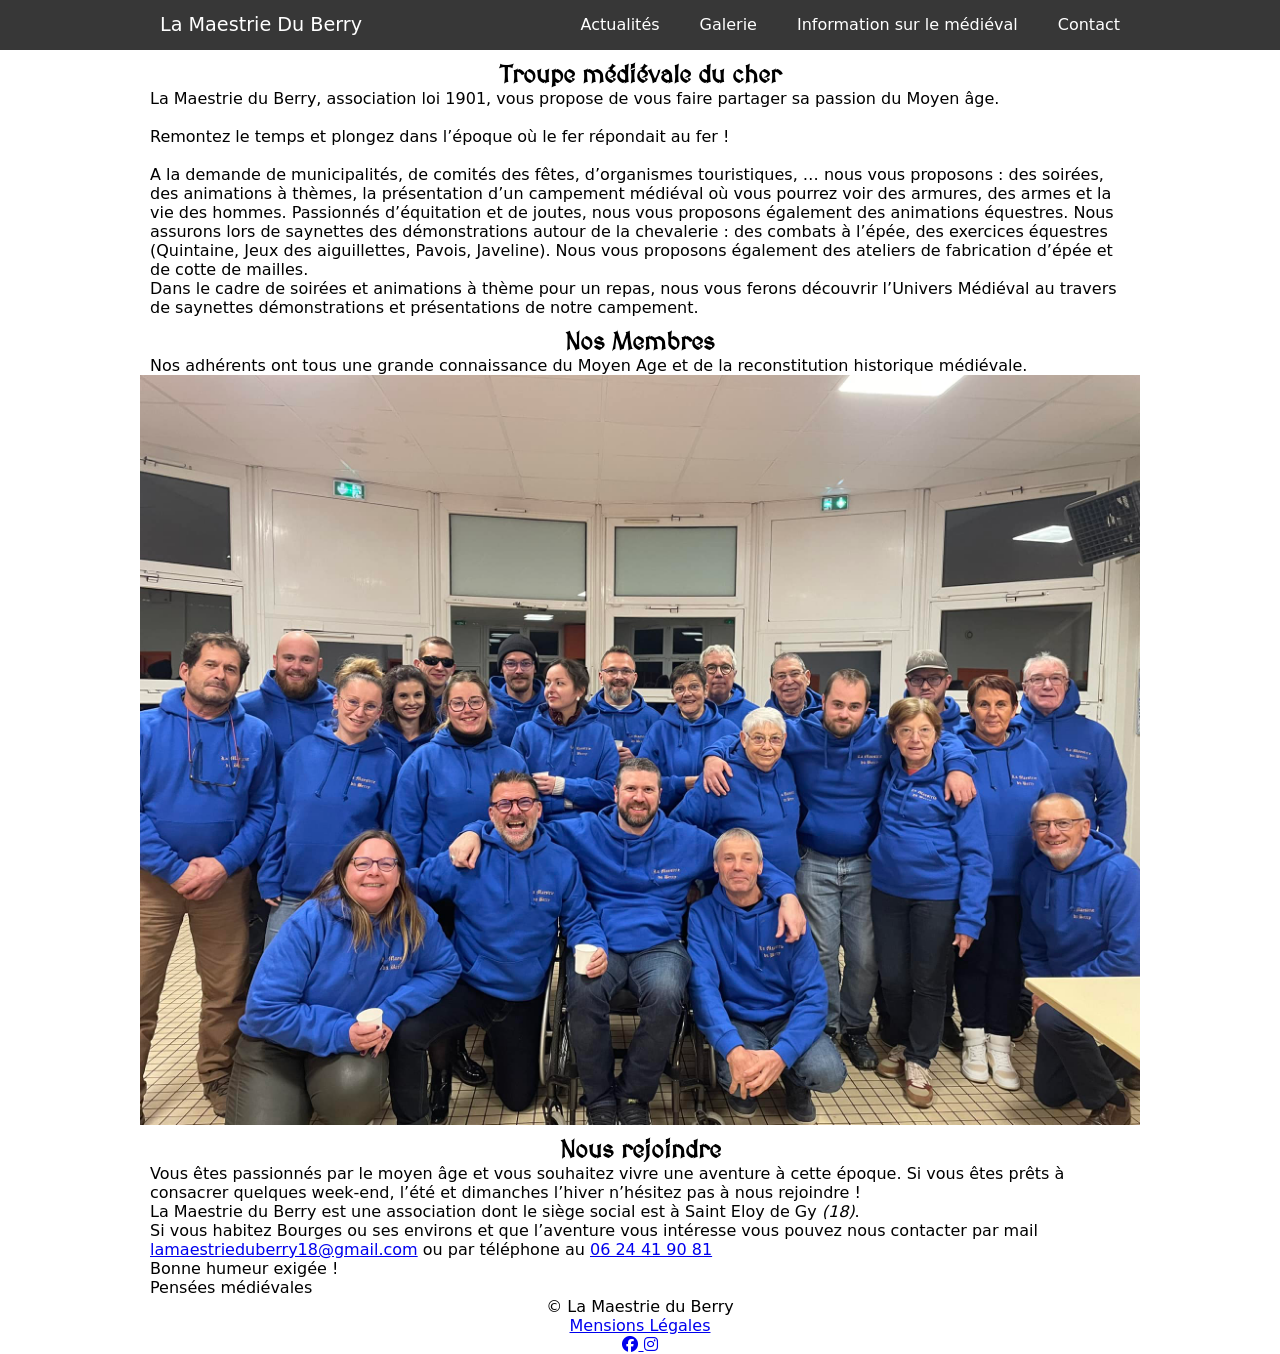
==== index.html @ 6681fa60 "Add social links to footer Update index.html footer to include Facebook and Instagram profile links " ====
<!DOCTYPE html>
<html lang="fr">
<head>
    <meta charset="UTF-8">
    <meta name="viewport" content="width=device-width, initial-scale=1.0">
    <title>La Maestrie Du Berry</title>
    <link rel="stylesheet" href="style.css">
    <link rel="stylesheet" href="assets/nav.css">
<script defer type="text/javascript" src="assets/nav.js"></script>

<!-- CDN -->

<link rel="stylesheet" href="https://cdnjs.cloudflare.com/ajax/libs/font-awesome/6.7.2/css/all.min.css" integrity="sha512-Evv84Mr4kqVGRNSgIGL/F/aIDqQb7xQ2vcrdIwxfjThSH8CSR7PBEakCr51Ck+w+/U6swU2Im1vVX0SVk9ABhg==" crossorigin="anonymous" referrerpolicy="no-referrer" />

</head>
<body>

    <div id="nav"></div>

    <h2>Troupe médiévale du cher</h2>
    <div>
        <p>
            La Maestrie du Berry, association loi 1901, vous propose de vous faire partager sa passion du Moyen âge.
            <br>
            <br>Remontez le temps et plongez dans l’époque où le fer répondait au fer !
            <br>
            <br>A la demande de municipalités, de comités des fêtes, d’organismes touristiques, … nous vous proposons : des soirées, des animations à thèmes, la présentation d’un campement médiéval où vous pourrez voir des armures, des armes et la vie des hommes. Passionnés d’équitation et de joutes, nous vous proposons également des animations équestres. Nous assurons lors de saynettes des démonstrations autour de la chevalerie : des combats à l’épée, des exercices équestres (Quintaine, Jeux des aiguillettes, Pavois, Javeline). Nous vous proposons également des ateliers de fabrication d’épée et de cotte de mailles.
           
           
            <br> Dans le cadre de soirées et animations à thème pour un repas, nous vous ferons découvrir l’Univers Médiéval au travers de saynettes démonstrations et présentations de notre campement.
            <br> 
        </p>
        <h2>Nos Membres</h2>
        <p>Nos adhérents ont tous une grande connaissance du Moyen Age et de la reconstitution historique médiévale.
        </p>
        <img src="/assets/img/ImgAccuel.jpg" alt="Membres de la troupe">
        <h2>Nous rejoindre</h2>
        <p>Vous êtes passionnés par le moyen âge et vous souhaitez vivre une aventure à cette époque. Si vous êtes prêts à consacrer quelques week-end, l’été et dimanches l’hiver n’hésitez pas à nous rejoindre ! 
            <br>La Maestrie du Berry est une association dont le siège social est à Saint Eloy de Gy <i>(18)</i>.
            <br>Si vous habitez Bourges ou ses environs et que l’aventure vous intéresse vous pouvez nous contacter par mail <a href="mailto:lamaestrieduberry18@gmail.com">lamaestrieduberry18@gmail.com</a> ou par téléphone au <a href="tel:+33624419081">06 24 41 90 81</a>
            <br>Bonne humeur exigée !
            <br>Pensées médiévales
        </p>
    </div>

    <footer style="text-align: center;">
        <p>© La Maestrie du Berry</p>
        <p><a href="legal-informations.html">Mensions Légales</a></p>
        <a href="https://www.facebook.com/p/La-Maestrie-du-Berry-100069573260699/"><i class="fa-brands fa-facebook"></i>
        <a href="https://www.instagram.com/la_maestrie_du_berry/"><i class="fa-brands fa-instagram"></i></a>
</a>
        </footer>

    <!-- <div id="Footer"></div> -->
    
    <script>
        document.addEventListener("DOMContentLoaded", (event) => {
              fetch('assets/nav.html')
                .then(response => response.text())
                .then(data => document.getElementById('nav').innerHTML = data);
        });
        </script>
    
</body>
</html>
---- style.css ----
@font-face {
    font-family: Font1;
    src: url(/assets/fonts/MedievalSharp-Regular.ttf);
}

* {
    margin: 0;
    padding: 0;
    outline: 0;
    box-sizing: border-box;
  }
  
  body {
    background: #fff;
    color: #000;
    -webkit-font-smoothing: antialiased;
  }
  
  body,
  input,
  button {
    font-size: 1rem;
    font-family: system-ui, -apple-system, BlinkMacSystemFont, 'Segoe UI', Roboto, Oxygen, Ubuntu, Cantarell, 'Open Sans', 'Helvetica Neue', sans-serif;
  }
  
  button {
    cursor: pointer;
  }
  

h1 {
    text-align: center;
    font-family: Font1;
}
h2 {
    text-align: center;
    font-family: Font1;
    padding-top: 10px;
}

img {
    display: block;
    width: 100%;
    max-width: 1000px;
    margin: 0 auto;
    padding: 0 10;
  }

  p {
    padding: 0 10px;
    width: 100%;
    max-width: 1000px;
    margin: 0 auto;
  }

  h3 {
    font-family: font1;
    padding: 0 10px;
    width: 100%;
    max-width: 1000px;
    margin: 0 auto;
    padding-top: 15px;
  }

    h4 {
    font-family: font1;
    padding: 0 10px;
    width: 100%;
    max-width: 1000px;
    margin: 0 auto;
    padding-top: 15px;
  }
---- assets/nav.css ----
div#nav {
    background-color: rgb(55, 55, 55);
    position: sticky;
    top: 0;
    z-index: 5;
}

div#burger-underlay {
    display: none;
    position: fixed;
    top: 50px;
    bottom: 0;
    left: 0;
    right: 0;
}

div#burger-underlay.open {
    display: block;
}

.hide-on-desktop {
    display: none;
}

nav {
    display: flex;
    justify-content: space-between;
    width: 100%;
    max-width: 1000px;
    margin: 0 auto;
}

nav a {
    height: 100%;
    padding: 0 20px;
    color: #fff;
    text-decoration: none;
    transition: all 100ms ease-in-out;
    user-select: none;
}

nav a:hover {
    background-color: #111;
}

nav a.home {
    line-height: 50px;
    font-size: 1.2rem;
}

nav div.links {
    display: flex;
}

nav div.links a {
    line-height: 50px;
}

nav button {
    width: 50px;
    border: none;
    background-color: #111;
    position: relative;
}

nav button div.bar {
    display: block;
    width: 25px;
    height: 2.5px;
    background-color: #ccc;
    border-radius: 15px;
    position: absolute;
    top: 50%;
    left: 50%;
    transform: translate(-50%, -50%);
    transition: all 250ms ease-in-out;
}

nav button div.bar:nth-child(1) {
    transform: translate(-50%, calc(-50% - 7px));
}

nav button div.bar:nth-child(3) {
    transform: translate(-50%, calc(-50% + 7px));
}

nav button.open div.bar:nth-child(1) {
    transform: translate(-50%, -50%) rotate(45deg);
}

nav button.open div.bar:nth-child(2) {
    transform: scale(0);
    opacity: 0;
}

nav button.open div.bar:nth-child(3) {
    transform: translate(-50%, -50%) rotate(-45deg);
}


@media only screen and (max-width: 780px) {
    .hide-on-desktop {
        display: block;
    }

    nav div.links {
        opacity: 0;
        pointer-events: none;
        position: fixed;
        top: 50px;
        right: 0;
        background-color: #111111ee;
        backdrop-filter: blur(10px);
        flex-direction: column;
        justify-content: center;
        align-items: center;
        transform: translateY(-100%);
        transition: all 250ms ease-in-out;
    }

    nav div.links.open {
        opacity: 1;
        transform: translateY(0);
        pointer-events: all;
    }

    nav div.links a {
        height: fit-content;
        width: 100%;
        line-height: inherit;
        padding: 15px 20px;
    }
}
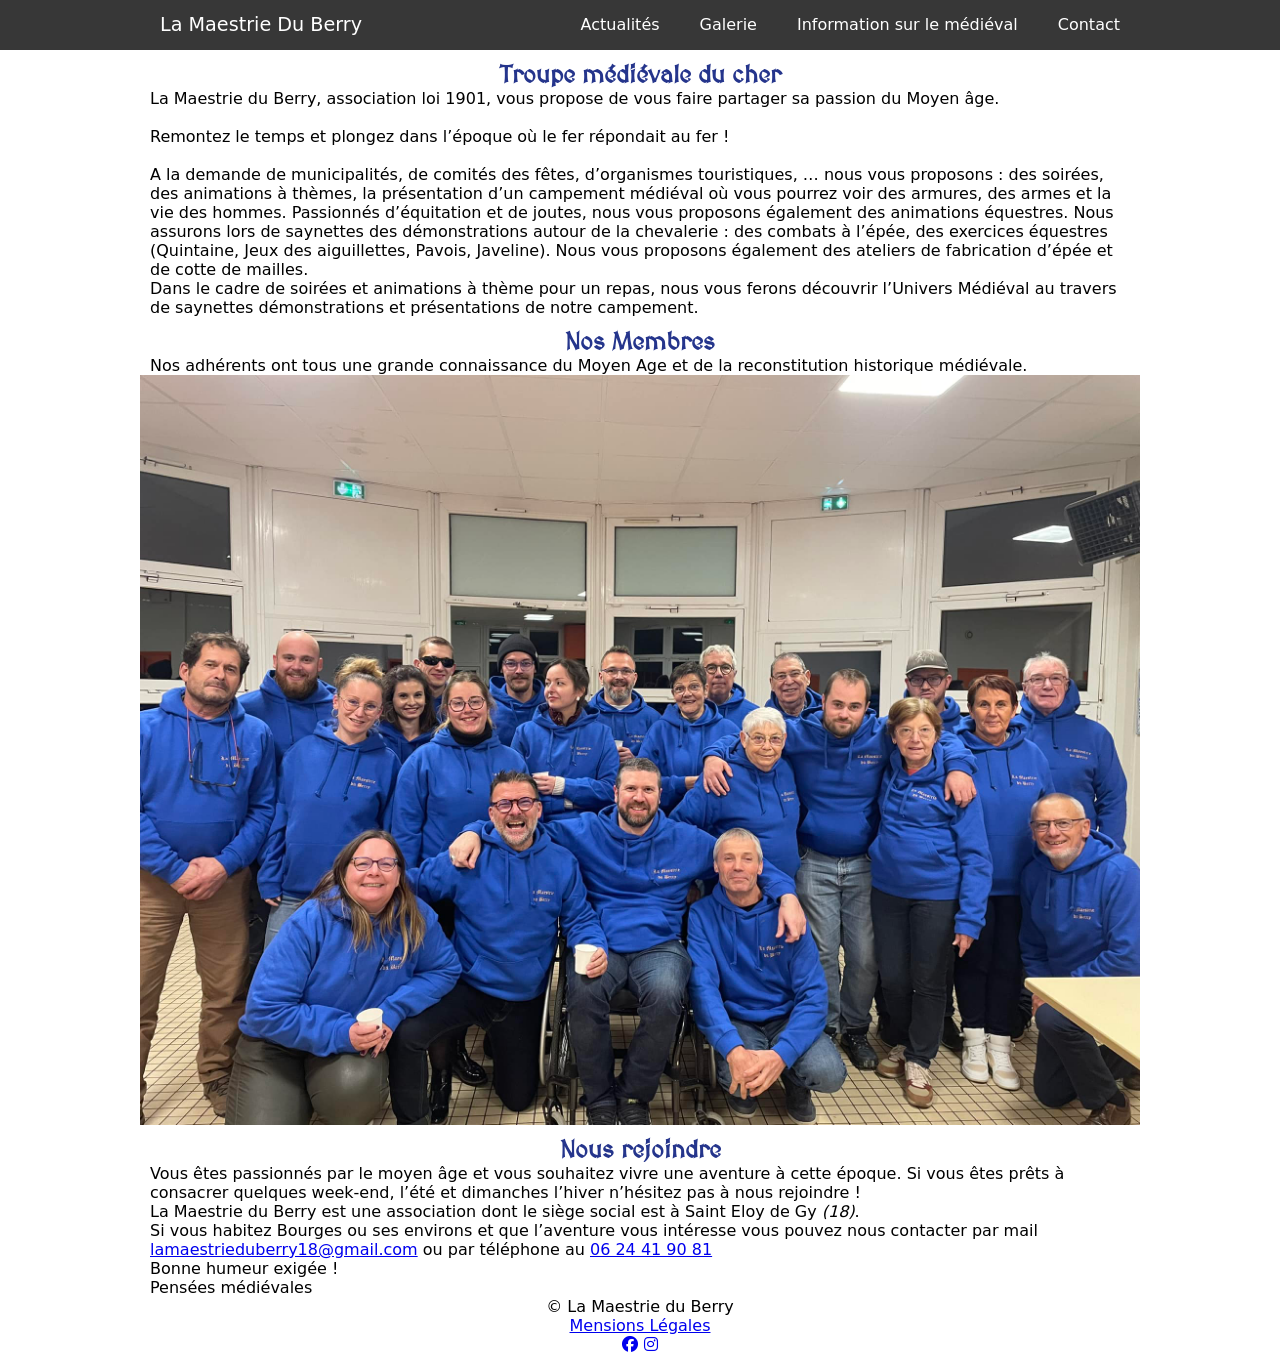
==== commit 8b8f098a: "Extract footer to assets/footer.html and inject Create a reusable footer partial at assets/footer.ht" ====
--- a/index.html
+++ b/index.html
@@ -43,15 +43,9 @@
         </p>
     </div>
 
-    <footer style="text-align: center;">
-        <p>© La Maestrie du Berry</p>
-        <p><a href="legal-informations.html">Mensions Légales</a></p>
-        <a href="https://www.facebook.com/p/La-Maestrie-du-Berry-100069573260699/"><i class="fa-brands fa-facebook"></i>
-        <a href="https://www.instagram.com/la_maestrie_du_berry/"><i class="fa-brands fa-instagram"></i></a>
-</a>
-        </footer>
+    
 
-    <!-- <div id="Footer"></div> -->
+    <div id="footer"></div>
     
     <script>
         document.addEventListener("DOMContentLoaded", (event) => {
@@ -59,6 +53,11 @@
                 .then(response => response.text())
                 .then(data => document.getElementById('nav').innerHTML = data);
         });
+        document.addEventListener("DOMContentLoaded", (event) => {
+              fetch('assets/footer.html')
+                .then(response => response.text())
+                .then(data => document.getElementById('footer').innerHTML = data);
+        });
         </script>
     
 </body>
--- a/style.css
+++ b/style.css
@@ -1,3 +1,10 @@
+:root {
+	--blue-color: #25358C;
+	--yello-collor: #C0C187;
+
+}
+
+
 @font-face {
     font-family: Font1;
     src: url(/assets/fonts/MedievalSharp-Regular.ttf);
@@ -36,6 +43,7 @@
     text-align: center;
     font-family: Font1;
     padding-top: 10px;
+    color: var(--blue-color)
 }
 
 img {
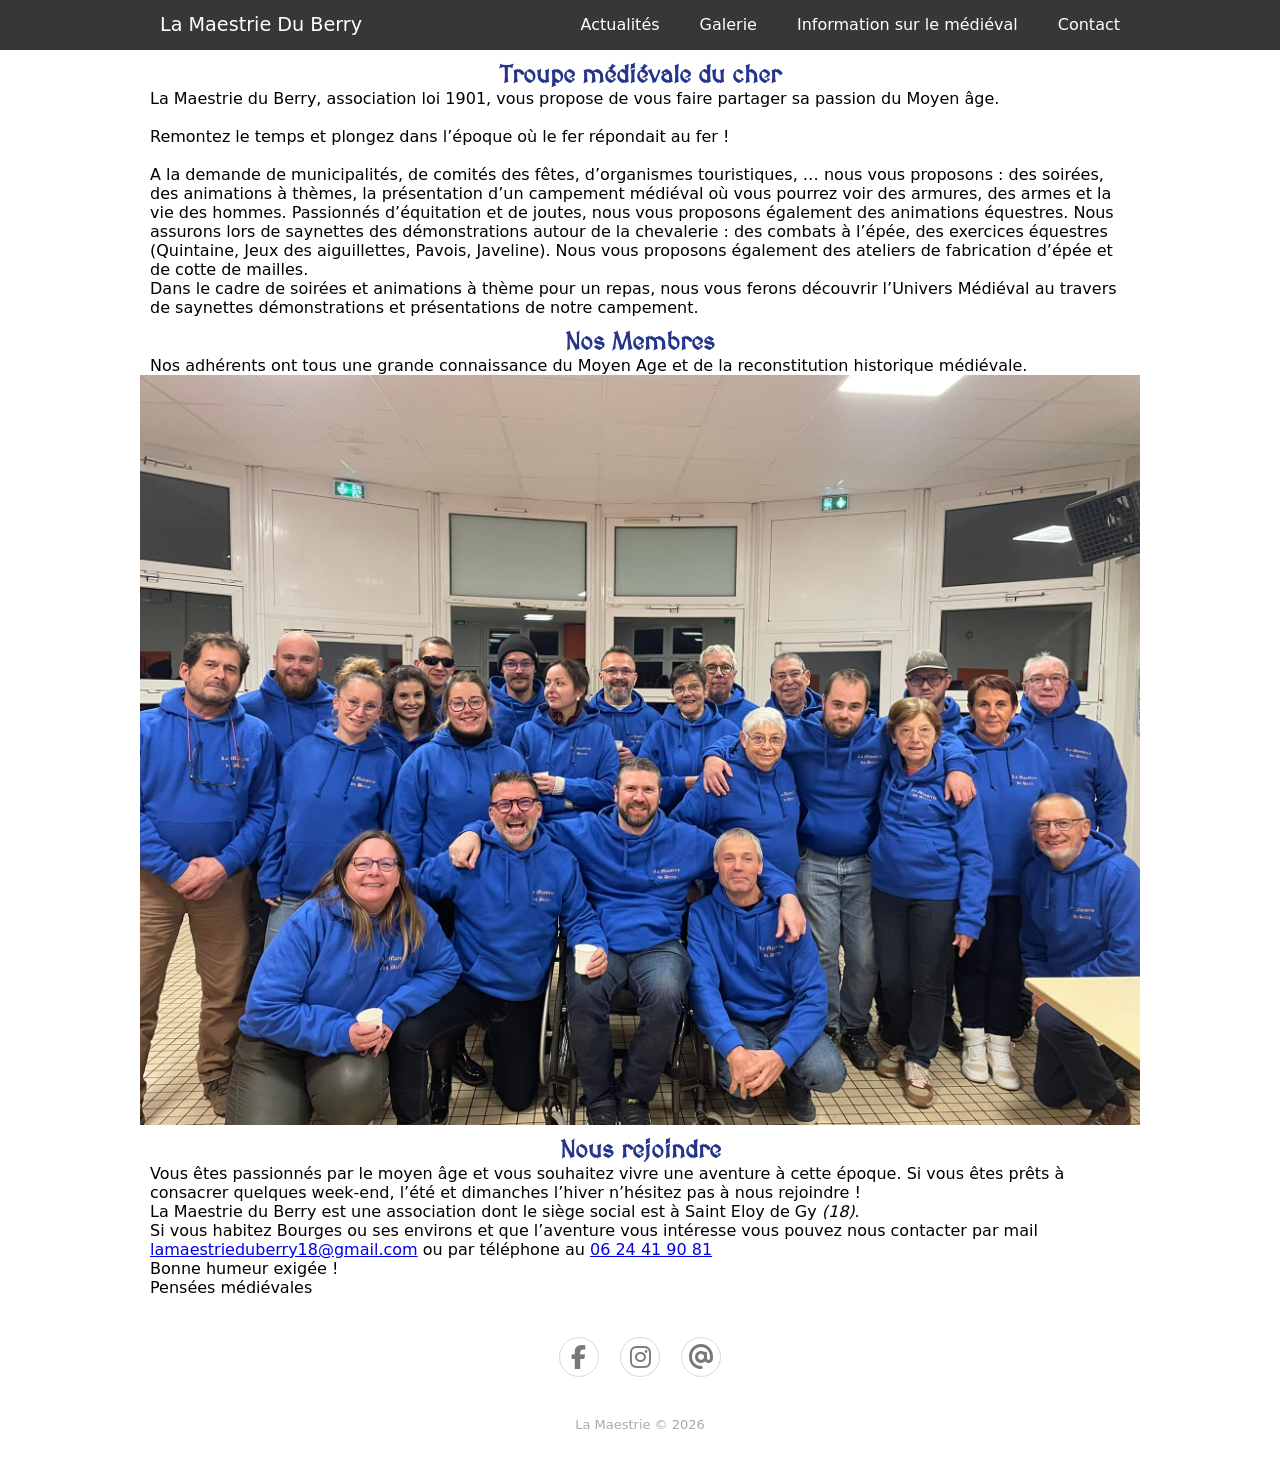
==== commit 919a8ba6: "Move nav assets, add styled footer, update refs Reorganize static assets by moving nav files into as" ====
--- a/index.html
+++ b/index.html
@@ -5,7 +5,8 @@
     <meta name="viewport" content="width=device-width, initial-scale=1.0">
     <title>La Maestrie Du Berry</title>
     <link rel="stylesheet" href="style.css">
-    <link rel="stylesheet" href="assets/nav.css">
+    <link rel="stylesheet" href="assets/html/nav.css">
+    <link rel="stylesheet" href="assets/html/footer.css">
 <script defer type="text/javascript" src="assets/nav.js"></script>
 
 <!-- CDN -->
@@ -49,12 +50,12 @@
     
     <script>
         document.addEventListener("DOMContentLoaded", (event) => {
-              fetch('assets/nav.html')
+              fetch('assets/html/nav.html')
                 .then(response => response.text())
                 .then(data => document.getElementById('nav').innerHTML = data);
         });
         document.addEventListener("DOMContentLoaded", (event) => {
-              fetch('assets/footer.html')
+              fetch('assets/html/footer.html')
                 .then(response => response.text())
                 .then(data => document.getElementById('footer').innerHTML = data);
         });
--- a/assets/html/nav.css
+++ b/assets/html/nav.css
@@ -0,0 +1,133 @@
+div#nav {
+    background-color: rgb(55, 55, 55);
+    position: sticky;
+    top: 0;
+    z-index: 5;
+}
+
+div#burger-underlay {
+    display: none;
+    position: fixed;
+    top: 50px;
+    bottom: 0;
+    left: 0;
+    right: 0;
+}
+
+div#burger-underlay.open {
+    display: block;
+}
+
+.hide-on-desktop {
+    display: none;
+}
+
+nav {
+    display: flex;
+    justify-content: space-between;
+    width: 100%;
+    max-width: 1000px;
+    margin: 0 auto;
+}
+
+nav a {
+    height: 100%;
+    padding: 0 20px;
+    color: #fff;
+    text-decoration: none;
+    transition: all 100ms ease-in-out;
+    user-select: none;
+}
+
+nav a:hover {
+    background-color: #111;
+}
+
+nav a.home {
+    line-height: 50px;
+    font-size: 1.2rem;
+}
+
+nav div.links {
+    display: flex;
+}
+
+nav div.links a {
+    line-height: 50px;
+}
+
+nav button {
+    width: 50px;
+    border: none;
+    background-color: #111;
+    position: relative;
+}
+
+nav button div.bar {
+    display: block;
+    width: 25px;
+    height: 2.5px;
+    background-color: #ccc;
+    border-radius: 15px;
+    position: absolute;
+    top: 50%;
+    left: 50%;
+    transform: translate(-50%, -50%);
+    transition: all 250ms ease-in-out;
+}
+
+nav button div.bar:nth-child(1) {
+    transform: translate(-50%, calc(-50% - 7px));
+}
+
+nav button div.bar:nth-child(3) {
+    transform: translate(-50%, calc(-50% + 7px));
+}
+
+nav button.open div.bar:nth-child(1) {
+    transform: translate(-50%, -50%) rotate(45deg);
+}
+
+nav button.open div.bar:nth-child(2) {
+    transform: scale(0);
+    opacity: 0;
+}
+
+nav button.open div.bar:nth-child(3) {
+    transform: translate(-50%, -50%) rotate(-45deg);
+}
+
+
+@media only screen and (max-width: 780px) {
+    .hide-on-desktop {
+        display: block;
+    }
+
+    nav div.links {
+        opacity: 0;
+        pointer-events: none;
+        position: fixed;
+        top: 50px;
+        right: 0;
+        background-color: #111111ee;
+        backdrop-filter: blur(10px);
+        flex-direction: column;
+        justify-content: center;
+        align-items: center;
+        transform: translateY(-100%);
+        transition: all 250ms ease-in-out;
+    }
+
+    nav div.links.open {
+        opacity: 1;
+        transform: translateY(0);
+        pointer-events: all;
+    }
+
+    nav div.links a {
+        height: fit-content;
+        width: 100%;
+        line-height: inherit;
+        padding: 15px 20px;
+    }
+}
--- a/assets/html/footer.css
+++ b/assets/html/footer.css
@@ -0,0 +1,59 @@
+.footer-basic {
+  padding:40px 0;
+  background-color:#ffffff;
+  color:#4b4c4d;
+}
+
+.footer-basic ul {
+  padding:0;
+  list-style:none;
+  text-align:center;
+  font-size:18px;
+  line-height:1.6;
+  margin-bottom:0;
+}
+
+.footer-basic li {
+  padding:0 10px;
+}
+
+.footer-basic ul a {
+  color:inherit;
+  text-decoration:none;
+  opacity:0.8;
+}
+
+.footer-basic ul a:hover {
+  opacity:1;
+}
+
+.footer-basic .social {
+  text-align:center;
+  padding-bottom:25px;
+}
+
+.footer-basic .social > a {
+  font-size:24px;
+  width:40px;
+  height:40px;
+  line-height:40px;
+  display:inline-block;
+  text-align:center;
+  border-radius:50%;
+  border:1px solid #ccc;
+  margin:0 8px;
+  color:inherit;
+  opacity:0.75;
+}
+
+.footer-basic .social > a:hover {
+  opacity:0.9;
+}
+
+.footer-basic .copyright {
+  margin-top:15px;
+  text-align:center;
+  font-size:13px;
+  color:#aaa;
+  margin-bottom:0;
+}
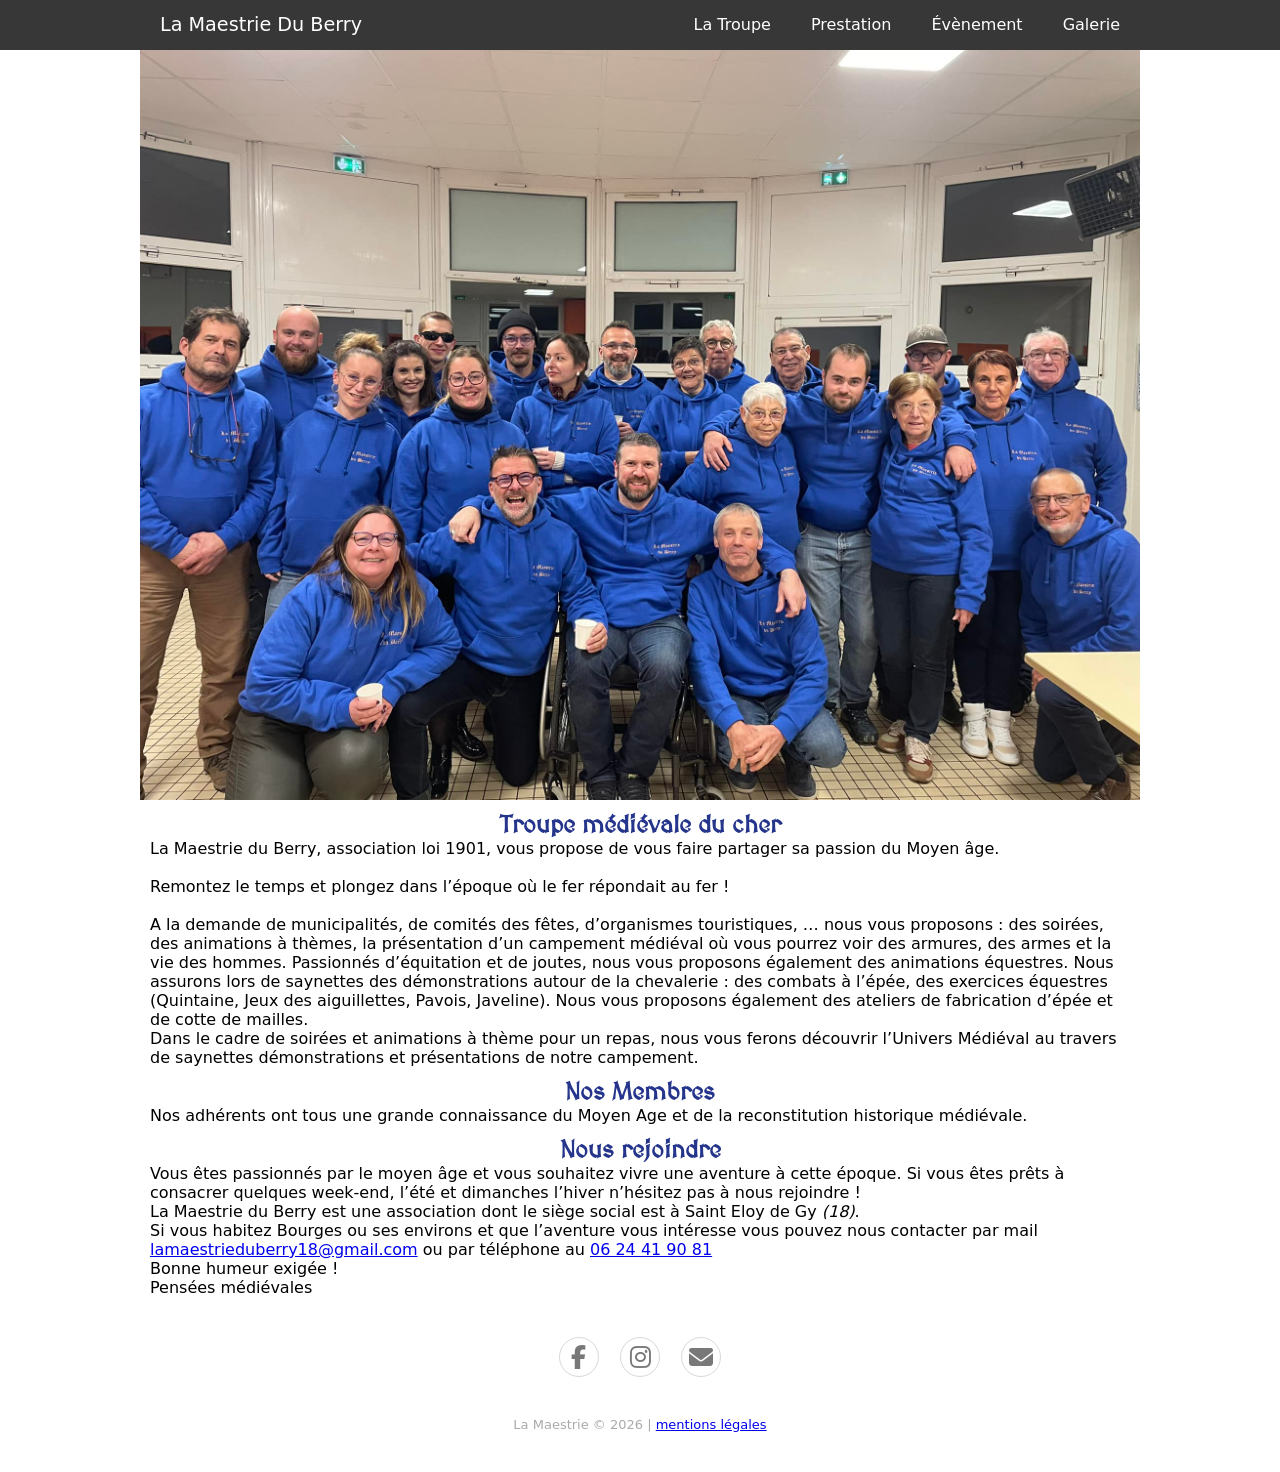
==== commit 7e157b3a: "Update nav/footer, legal page, index and styles Fix contact and footer (update mailto and add legal " ====
--- a/index.html
+++ b/index.html
@@ -7,7 +7,7 @@
     <link rel="stylesheet" href="style.css">
     <link rel="stylesheet" href="assets/html/nav.css">
     <link rel="stylesheet" href="assets/html/footer.css">
-<script defer type="text/javascript" src="assets/nav.js"></script>
+<script defer type="text/javascript" src="assets/html/nav.js"></script>
 
 <!-- CDN -->
 
@@ -17,7 +17,7 @@
 <body>
 
     <div id="nav"></div>
-
+    <img src="/assets/img/ImgAccuel.jpg" alt="Membres de la troupe">
     <h2>Troupe médiévale du cher</h2>
     <div>
         <p>
@@ -34,7 +34,7 @@
         <h2>Nos Membres</h2>
         <p>Nos adhérents ont tous une grande connaissance du Moyen Age et de la reconstitution historique médiévale.
         </p>
-        <img src="/assets/img/ImgAccuel.jpg" alt="Membres de la troupe">
+        
         <h2>Nous rejoindre</h2>
         <p>Vous êtes passionnés par le moyen âge et vous souhaitez vivre une aventure à cette époque. Si vous êtes prêts à consacrer quelques week-end, l’été et dimanches l’hiver n’hésitez pas à nous rejoindre ! 
             <br>La Maestrie du Berry est une association dont le siège social est à Saint Eloy de Gy <i>(18)</i>.
--- a/style.css
+++ b/style.css
@@ -68,6 +68,7 @@
     max-width: 1000px;
     margin: 0 auto;
     padding-top: 15px;
+    color: var(--blue-color);
   }
 
     h4 {
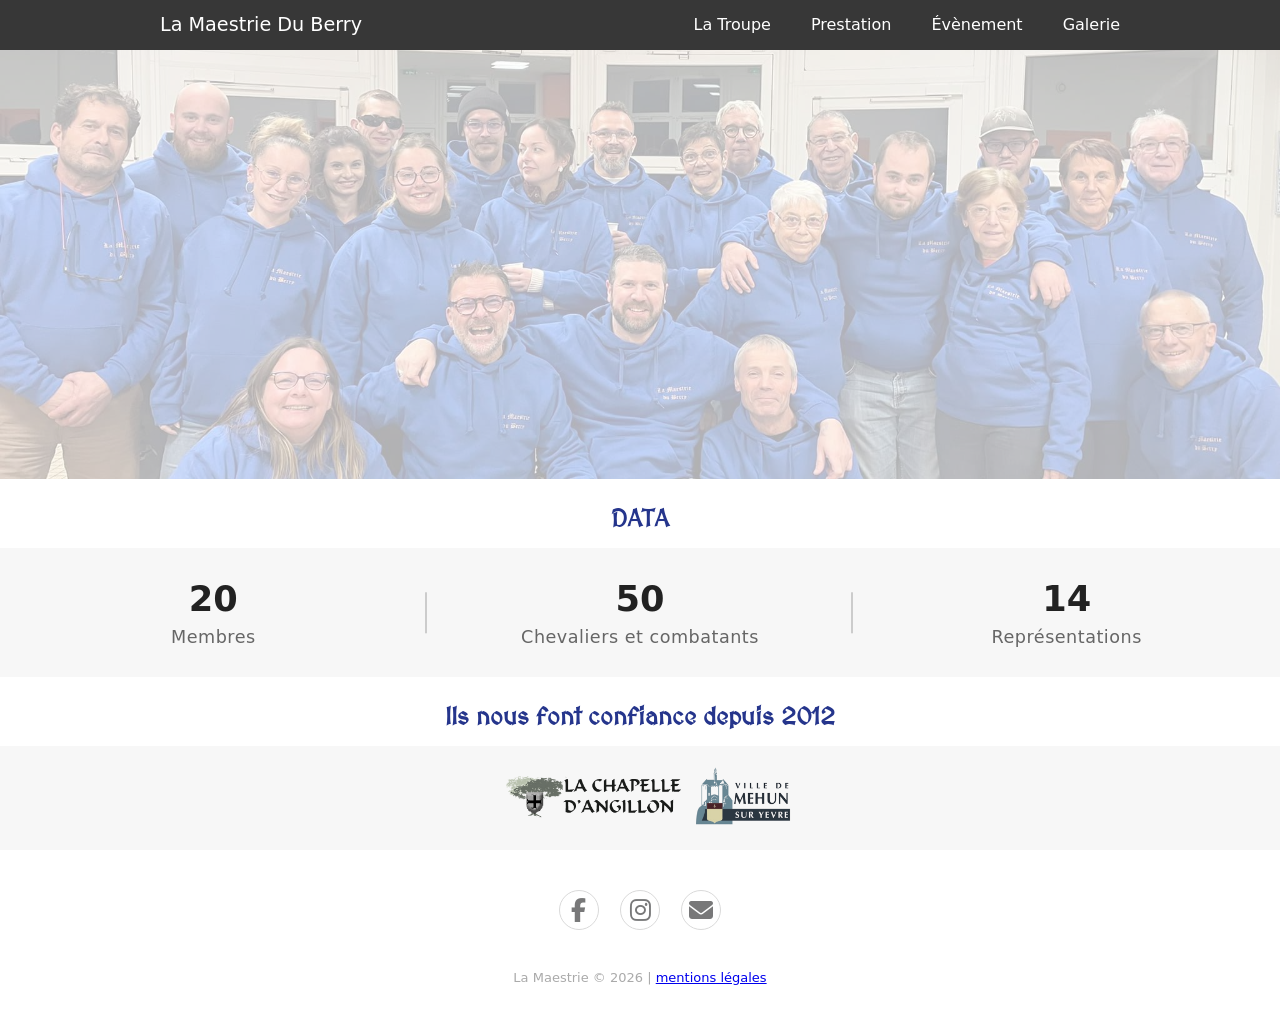
==== commit f635894c: "Add data, partners section and new pages Introduce dynamic stats and partners features plus several " ====
--- a/index.html
+++ b/index.html
@@ -7,7 +7,11 @@
     <link rel="stylesheet" href="style.css">
     <link rel="stylesheet" href="assets/html/nav.css">
     <link rel="stylesheet" href="assets/html/footer.css">
-<script defer type="text/javascript" src="assets/html/nav.js"></script>
+    <link rel="stylesheet" href="assets/html/partenaires.css">
+    <link rel="stylesheet" href="assets/html/data.css">
+    
+    <script defer type="text/javascript" src="assets/html/nav.js"></script>
+    <script defer type="text/javascript" src="assets/html/data.js"></script>
 
 <!-- CDN -->
 
@@ -17,31 +21,16 @@
 <body>
 
     <div id="nav"></div>
-    <img src="/assets/img/ImgAccuel.jpg" alt="Membres de la troupe">
-    <h2>Troupe médiévale du cher</h2>
+    <img src="/assets/img/ImgAccuel.jpg" alt="Membres de la troupe" class="main-img">
+
     <div>
-        <p>
-            La Maestrie du Berry, association loi 1901, vous propose de vous faire partager sa passion du Moyen âge.
-            <br>
-            <br>Remontez le temps et plongez dans l’époque où le fer répondait au fer !
-            <br>
-            <br>A la demande de municipalités, de comités des fêtes, d’organismes touristiques, … nous vous proposons : des soirées, des animations à thèmes, la présentation d’un campement médiéval où vous pourrez voir des armures, des armes et la vie des hommes. Passionnés d’équitation et de joutes, nous vous proposons également des animations équestres. Nous assurons lors de saynettes des démonstrations autour de la chevalerie : des combats à l’épée, des exercices équestres (Quintaine, Jeux des aiguillettes, Pavois, Javeline). Nous vous proposons également des ateliers de fabrication d’épée et de cotte de mailles.
-           
-           
-            <br> Dans le cadre de soirées et animations à thème pour un repas, nous vous ferons découvrir l’Univers Médiéval au travers de saynettes démonstrations et présentations de notre campement.
-            <br> 
-        </p>
-        <h2>Nos Membres</h2>
-        <p>Nos adhérents ont tous une grande connaissance du Moyen Age et de la reconstitution historique médiévale.
-        </p>
-        
-        <h2>Nous rejoindre</h2>
-        <p>Vous êtes passionnés par le moyen âge et vous souhaitez vivre une aventure à cette époque. Si vous êtes prêts à consacrer quelques week-end, l’été et dimanches l’hiver n’hésitez pas à nous rejoindre ! 
-            <br>La Maestrie du Berry est une association dont le siège social est à Saint Eloy de Gy <i>(18)</i>.
-            <br>Si vous habitez Bourges ou ses environs et que l’aventure vous intéresse vous pouvez nous contacter par mail <a href="mailto:lamaestrieduberry18@gmail.com">lamaestrieduberry18@gmail.com</a> ou par téléphone au <a href="tel:+33624419081">06 24 41 90 81</a>
-            <br>Bonne humeur exigée !
-            <br>Pensées médiévales
-        </p>
+        <h2>DATA</h2>
+        <div id="data"></div>
+    </div>
+
+    <div>
+        <h2>Ils nous font confiance depuis 2012</h2>
+        <div id="partenaires"></div>
     </div>
 
     
@@ -59,6 +48,16 @@
                 .then(response => response.text())
                 .then(data => document.getElementById('footer').innerHTML = data);
         });
+        document.addEventListener("DOMContentLoaded", (event) => {
+              fetch('assets/html/partenaires.html')
+                .then(response => response.text())
+                .then(data => document.getElementById('partenaires').innerHTML = data);
+        });
+        document.addEventListener("DOMContentLoaded", (event) => {
+              fetch('assets/html/data.html')
+                .then(response => response.text())
+                .then(data => document.getElementById('data').innerHTML = data);
+        });
         </script>
     
 </body>
--- a/style.css
+++ b/style.css
@@ -6,7 +6,7 @@
 
 
 @font-face {
-    font-family: Font1;
+    font-family: TitleFont;
     src: url(/assets/fonts/MedievalSharp-Regular.ttf);
 }
 
@@ -37,46 +37,48 @@
 
 h1 {
     text-align: center;
-    font-family: Font1;
+    font-family: TitleFont;
 }
 h2 {
     text-align: center;
-    font-family: Font1;
-    padding-top: 10px;
+    font-family: TitleFont;
+    padding-top: 25px;
+    padding-bottom: 15px;
     color: var(--blue-color)
 }
+p {
+  padding: 0 10px;
+  width: 100%;
+  max-width: 1000px;
+  margin: 0 auto;
+}
 
-img {
-    display: block;
-    width: 100%;
-    max-width: 1000px;
-    margin: 0 auto;
-    padding: 0 10;
-  }
+h3 {
+  font-family: TitleFont;
+  padding: 0 10px;
+  width: 100%;
+  max-width: 1000px;
+  margin: 0 auto;
+  padding-top: 15px;
+  color: var(--blue-color);
+}
 
-  p {
-    padding: 0 10px;
-    width: 100%;
-    max-width: 1000px;
-    margin: 0 auto;
-  }
+h4 {
+  font-family: TitleFont;
+  padding: 0 10px;
+  width: 100%;
+  max-width: 1000px;
+  margin: 0 auto;
+  padding-top: 15px;
+}
 
-  h3 {
-    font-family: font1;
-    padding: 0 10px;
-    width: 100%;
-    max-width: 1000px;
-    margin: 0 auto;
-    padding-top: 15px;
-    color: var(--blue-color);
-  }
-
-    h4 {
-    font-family: font1;
-    padding: 0 10px;
-    width: 100%;
-    max-width: 1000px;
-    margin: 0 auto;
-    padding-top: 15px;
-  }
-  +.main-img {
+  display: block;
+  max-width: 100%;
+  margin: 0 auto;
+  
+  width: auto;
+	position: relative;
+	background: transparent url(/assets/img/ImgAccuel.jpg) 3px 3px no-repeat;
+	opacity: 0.3;
+}
--- a/assets/html/partenaires.css
+++ b/assets/html/partenaires.css
@@ -0,0 +1,25 @@
+/* Banderole de partenaires */
+.banderole-partenaires {
+  width: 100%;
+  overflow: hidden;
+  background: #f7f7f7;
+  padding: 20px 0;
+  text-align: center;
+}
+
+/*.banderole-track {
+  display: flex;
+  gap: 40px;
+  animation: defilement 20s linear infinite;
+}*/
+
+.banderole-track img {
+  height: 60px;
+  object-fit: contain;
+  filter: grayscale(80%);
+  transition: filter 0.3s;
+}
+
+.banderole-track img:hover {
+  filter: grayscale(0%);
+}
--- a/assets/html/data.css
+++ b/assets/html/data.css
@@ -0,0 +1,69 @@
+/* Encart chiffres (data.css) */
+.encart-chiffres {
+	width: 100%;
+	display: flex;
+	justify-content: center;
+	align-items: stretch;
+	background: #f7f7f7;
+	padding: 30px 0;
+	gap: 0;
+	box-sizing: border-box;
+}
+
+.encart-chiffre {
+	flex: 1;
+	text-align: center;
+	font-size: 2.2rem;
+	font-weight: bold;
+	color: #222;
+	display: flex;
+	flex-direction: column;
+	justify-content: center;
+	align-items: center;
+	position: relative;
+	min-width: 120px;
+}
+
+.encart-chiffre-label {
+	font-size: 1.1rem;
+	font-weight: 400;
+	color: #666;
+	margin-top: 8px;
+	letter-spacing: 0.5px;
+}
+
+.encart-chiffre:not(:last-child)::after {
+	content: "";
+	display: block;
+	position: absolute;
+	right: 0;
+	top: 50%;
+	transform: translateY(-50%);
+	width: 2px;
+	height: 60%;
+	background: #ccc;
+}
+
+/* Animation chiffres */
+[data-count] {
+	transition: color 0.3s;
+}
+
+@media (max-width: 700px) {
+	.encart-chiffres {
+		flex-direction: column;
+		padding: 10px 0;
+	}
+	.encart-chiffre {
+		min-width: 0;
+		border-bottom: 2px solid #ccc;
+		border-right: none;
+		margin-bottom: 10px;
+	}
+	.encart-chiffre:not(:last-child)::after {
+		display: none;
+	}
+	.encart-chiffre:last-child {
+		border-bottom: none;
+	}
+}
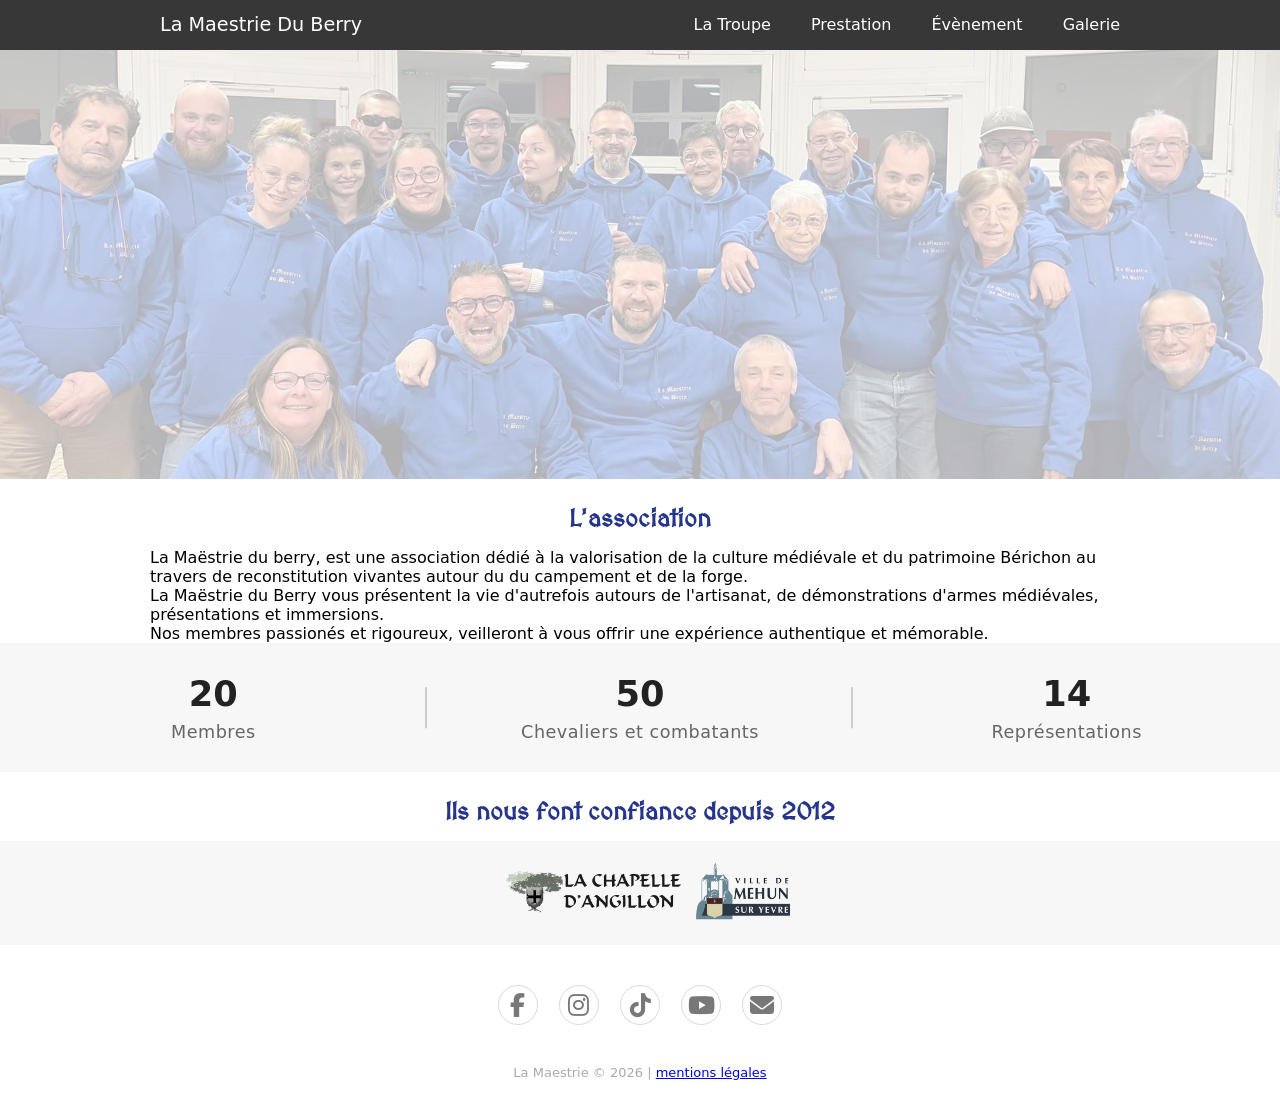
==== commit e06a6346: "Add Combatant image and prestations content Add a new Combatant.jpg asset and update site content an" ====
--- a/index.html
+++ b/index.html
@@ -24,7 +24,10 @@
     <img src="/assets/img/ImgAccuel.jpg" alt="Membres de la troupe" class="main-img">
 
     <div>
-        <h2>DATA</h2>
+        <h2>L'association</h2>
+        <p>La Maëstrie du berry, est une association dédié à la valorisation de la culture médiévale et du patrimoine Bérichon au travers de reconstitution vivantes autour du du campement et de la forge.</p>
+        <p>La Maëstrie du Berry vous présentent la vie d'autrefois autours de l'artisanat, de démonstrations d'armes médiévales, présentations et immersions.</p>
+        <p>Nos membres passionés et rigoureux, veilleront à vous offrir une expérience authentique et mémorable.</p>
         <div id="data"></div>
     </div>
 
--- a/style.css
+++ b/style.css
@@ -53,6 +53,13 @@
   margin: 0 auto;
 }
 
+ul {
+  padding: 0 30px;
+  width: 100%;
+  max-width: 1000px;
+  margin: 0 auto;
+}
+
 h3 {
   font-family: TitleFont;
   padding: 0 10px;
@@ -81,4 +88,42 @@
 	position: relative;
 	background: transparent url(/assets/img/ImgAccuel.jpg) 3px 3px no-repeat;
 	opacity: 0.3;
-}+}
+
+/* PRESTATIONS ZONE */
+.prestations {
+  display: flex;
+  align-items: center;
+  gap: 30px;
+  padding: 20px;
+  max-width: 1200px;
+  margin: 0 auto;
+}
+
+.prestations .content {
+  flex: 0 0 750px;
+  max-width: 750px;
+}
+
+.prestations img {
+  flex: 0 0 auto;
+  max-width: 400px;
+  height: auto;
+}
+
+@media (max-width: 768px) {
+  .prestations {
+    flex-direction: column;
+    gap: 20px;
+  }
+  
+  .prestations .content {
+    flex: 1;
+    max-width: 100%;
+  }
+  
+  .prestations img {
+    max-width: 100%;
+    height: auto;
+  }
+}
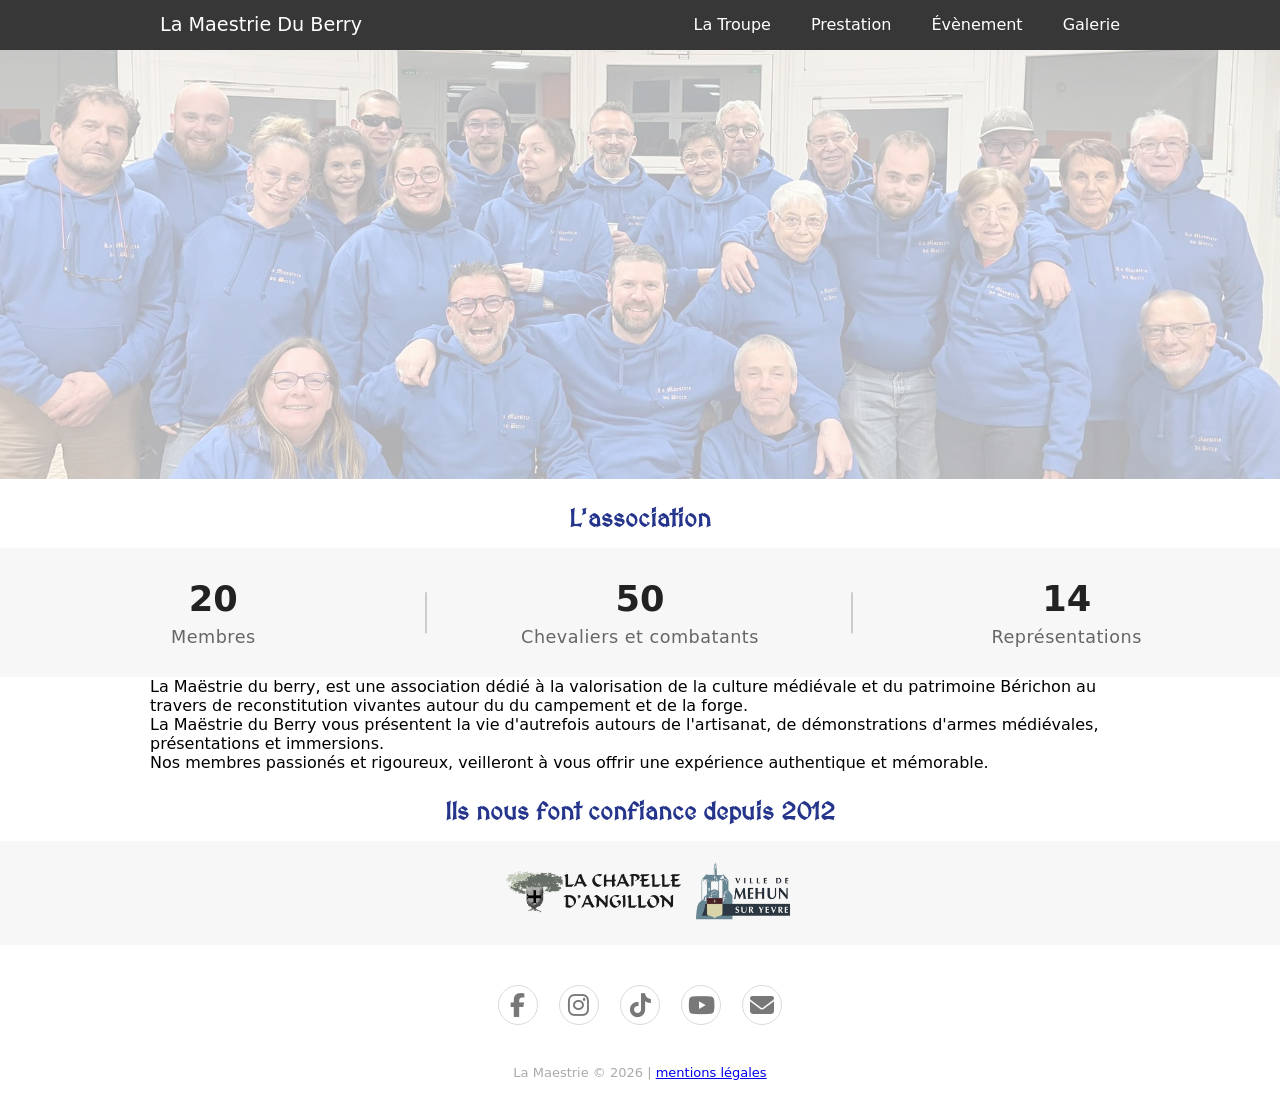
==== commit c985e540: "Move #data div above association paragraphs Reposition the <div id="data"> element to appear immedia" ====
--- a/index.html
+++ b/index.html
@@ -25,10 +25,10 @@
 
     <div>
         <h2>L'association</h2>
+        <div id="data"></div>
         <p>La Maëstrie du berry, est une association dédié à la valorisation de la culture médiévale et du patrimoine Bérichon au travers de reconstitution vivantes autour du du campement et de la forge.</p>
         <p>La Maëstrie du Berry vous présentent la vie d'autrefois autours de l'artisanat, de démonstrations d'armes médiévales, présentations et immersions.</p>
         <p>Nos membres passionés et rigoureux, veilleront à vous offrir une expérience authentique et mémorable.</p>
-        <div id="data"></div>
     </div>
 
     <div>
